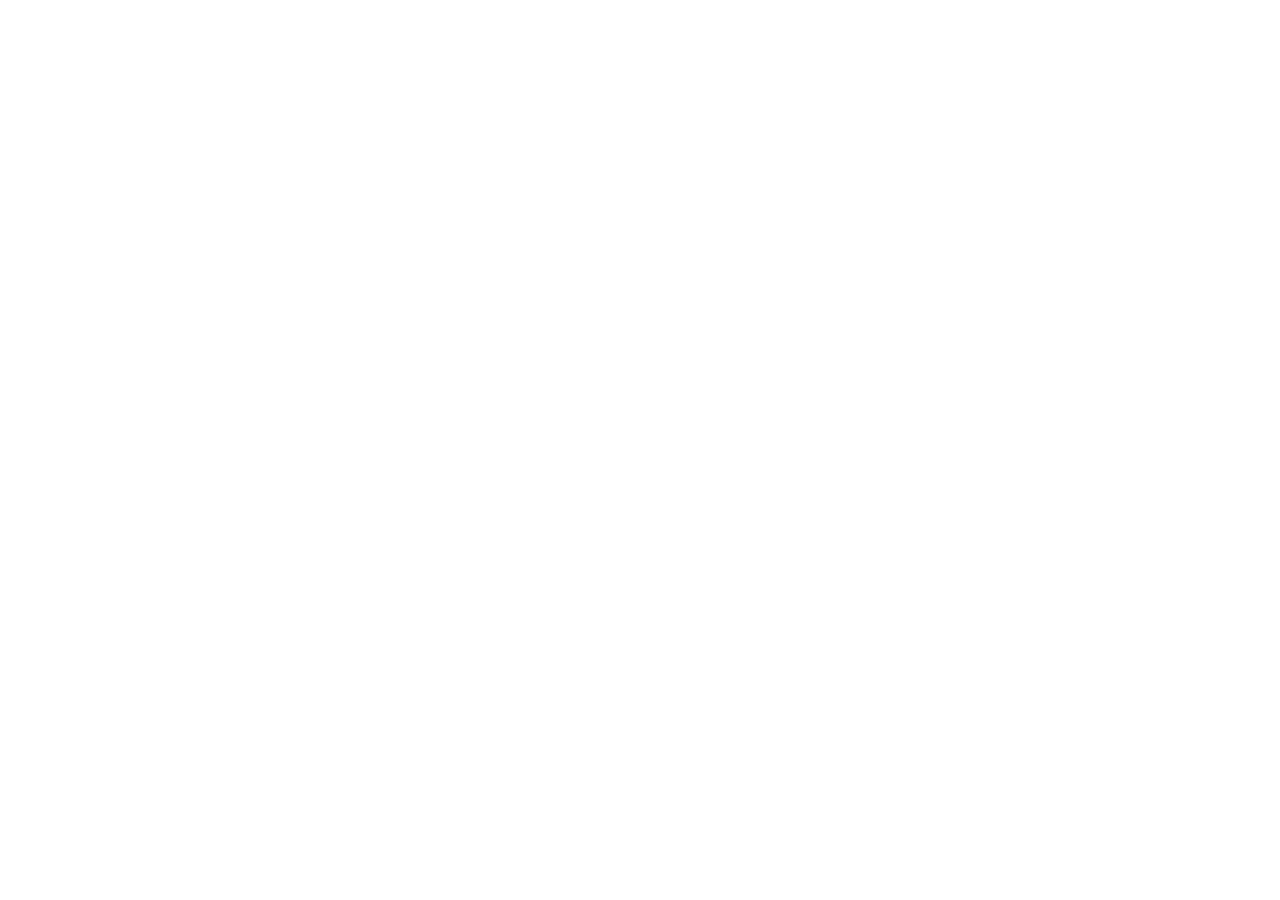
==== index.html @ 8d6c5e35 "Iniciando o projeto social" ====
<!DOCTYPE html>
<html lang="pt-br">
<head>
    <meta charset="UTF-8">
    <meta name="viewport" content="width=device-width, initial-scale=1.0">
    <link rel="shortcut icon" href="favicon.ico" type="image/x-icon">
    <title>Projeto Redes Sociais</title>
</head>
<body>
    
</body>
</html>
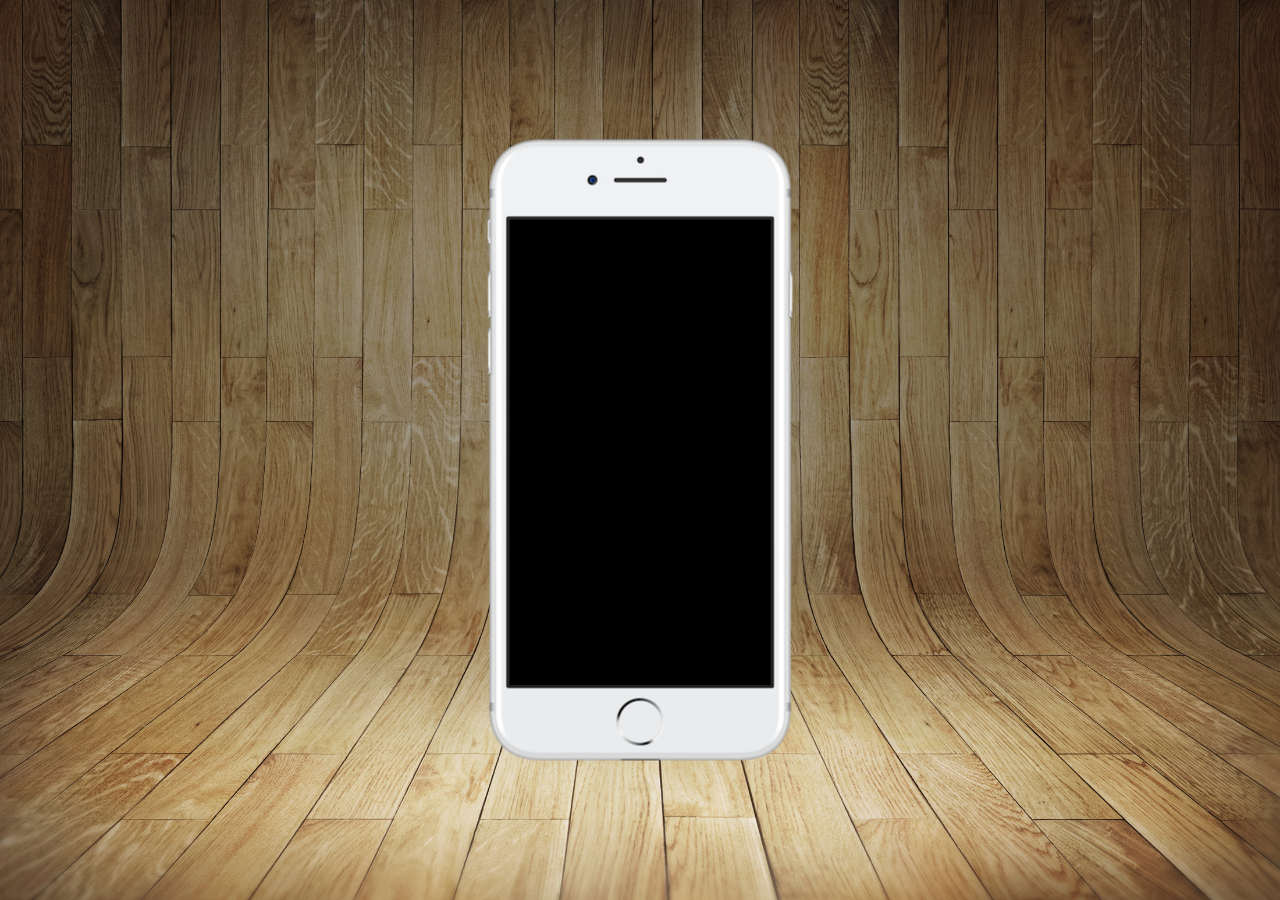
==== commit cd4c25c3: "Início da estilização do projeto" ====
--- a/index.html
+++ b/index.html
@@ -5,8 +5,22 @@
     <meta name="viewport" content="width=device-width, initial-scale=1.0">
     <link rel="shortcut icon" href="favicon.ico" type="image/x-icon">
     <title>Projeto Redes Sociais</title>
+    <link rel="stylesheet" href="estilos/style.css">
 </head>
 <body>
-    
+    <header>
+
+    </header>
+    <main>
+        <section id="telefone"> 
+
+        </section>
+
+        <section id="sociais">
+
+        </section>
+
+    </main>
+
 </body>
 </html>
--- a/estilos/style.css
+++ b/estilos/style.css
@@ -0,0 +1,39 @@
+@charset "UTF-8";
+
+*{
+    margin: 0px;
+    padding: 0px;
+    font-family: Arial, Helvetica, sans-serif;
+}
+
+html{
+    height: 100vh;
+    width: 100vw;
+    background-color: black;
+
+}
+
+body{
+    background: url(../imagens/fundo-madeira.jpg) no-repeat top center;
+    background-size: cover; /* Para cobrir toda a tela */
+    background-attachment: fixed; /* Para fixar o fundo na tela */
+
+}
+
+main{
+    height: 100vh;
+    position: relative; /* Para centralizar o telefone na tela */
+    
+}
+
+section#telefone{
+    position: absolute; /* Para centralizar o telefone na tela */
+    top: 50%;
+    left: 50%;
+    transform: translate(-50%, -50%); /* Para centralizar o telefone na tela */
+
+    width: 311px;
+    height: 627px;
+    background: url(../imagens/frame-iphone.png) no-repeat;
+    
+}
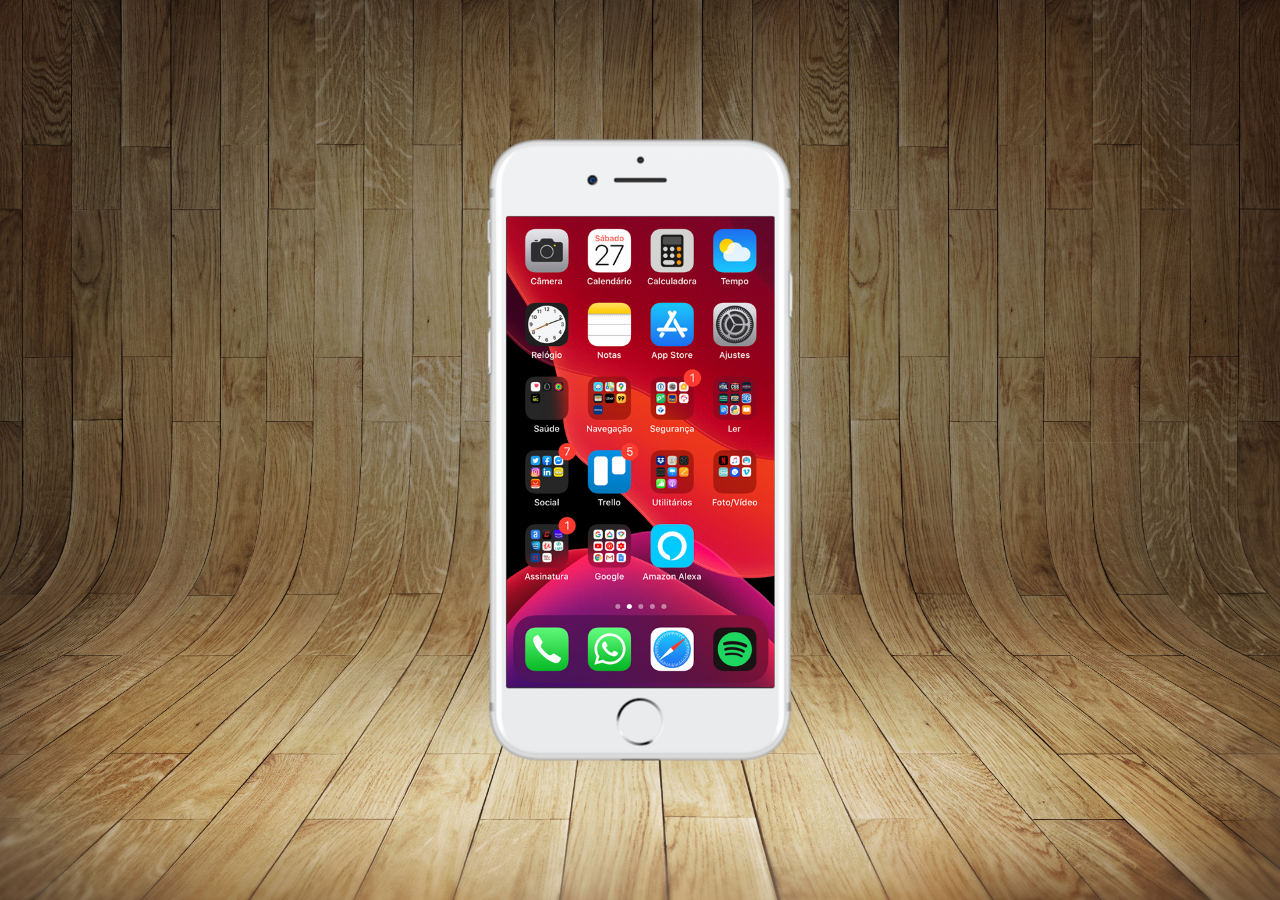
==== commit b401d0cf: "Tela home criada" ====
--- a/index.html
+++ b/index.html
@@ -13,6 +13,9 @@
     </header>
     <main>
         <section id="telefone"> 
+            <iframe src="home.html" frameborder="0" id="tela" name="tela">
+                <p>Seu navegador não suporta iframes.</p>
+            </iframe>
 
         </section>
 
--- a/estilos/style.css
+++ b/estilos/style.css
@@ -35,5 +35,15 @@
     width: 311px;
     height: 627px;
     background: url(../imagens/frame-iphone.png) no-repeat;
+
+}
+
+iframe#tela{
+    position: relative;
+    top: 80px;
+    left: 22px;
+    width: 268px;
+    height: 471px;
     
+
 }
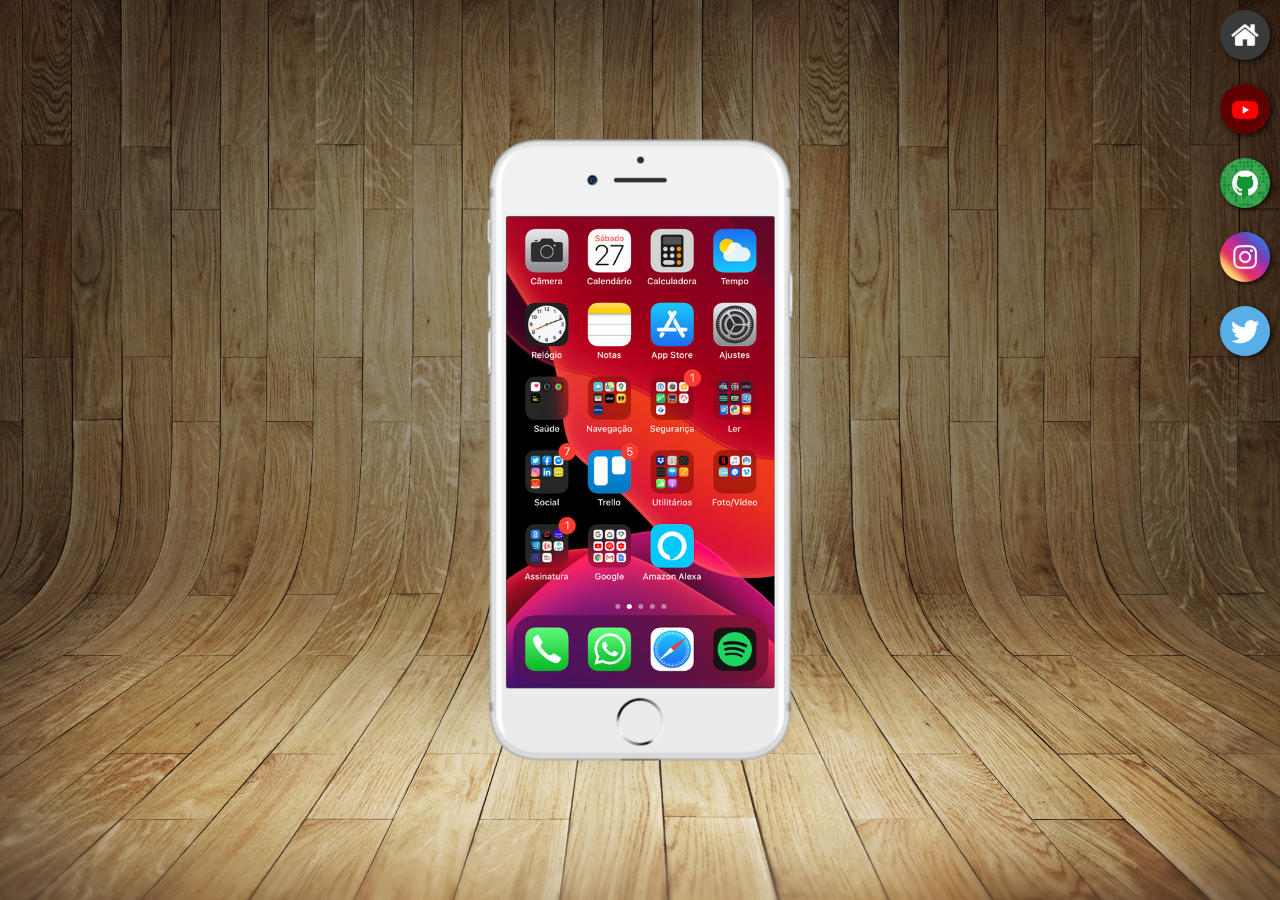
==== commit 1cc61a92: "Botões acrescentados" ====
--- a/index.html
+++ b/index.html
@@ -20,7 +20,11 @@
         </section>
 
         <section id="sociais">
-
+            <a href="home.html" target="tela"><img src="imagens/logo-home.jpg" alt="Home"></a> <br>
+            <a href="#" target="tela"><img src="imagens/logo-youtube.jpg" alt="Youtube"></a> <br>
+            <a href="#" target="tela"><img src="imagens/logo-github.jpg" alt="GitHub"></a> <br>
+            <a href="#" target="tela"><img src="imagens/logo-instagram.jpg" alt="Instagram"></a> <br>
+            <a href="#" target="tela"><img src="imagens/logo-twitter.jpg" alt="Twitter"></a>
         </section>
 
     </main>
--- a/estilos/style.css
+++ b/estilos/style.css
@@ -46,4 +46,26 @@
     height: 471px;
     
 
+}
+
+section#sociais{
+    text-align: right;
+}
+
+section#sociais img{
+    width: 50px;
+    height: 50px;
+    margin: 10px;
+    border-radius: 50%;
+    box-shadow: 2px 2px 5px #000000bd;
+    box-sizing: border-box; /* Para incluir a borda no tamanho total do elemento */
+    
+
+}
+
+section#sociais img:hover{
+    border: 2px solid rgba(255, 255, 255, 0.609);
+    transform: translate(-3px, -3px); /* Para dar um efeito de movimento ao passar o mouse */
+    transition: transform 0.2s; /* Para dar um efeito de transição ao passar o mouse */
+    box-shadow: 5px 5px 10px black; /* Para dar um efeito de sombra ao passar o mouse */
 }
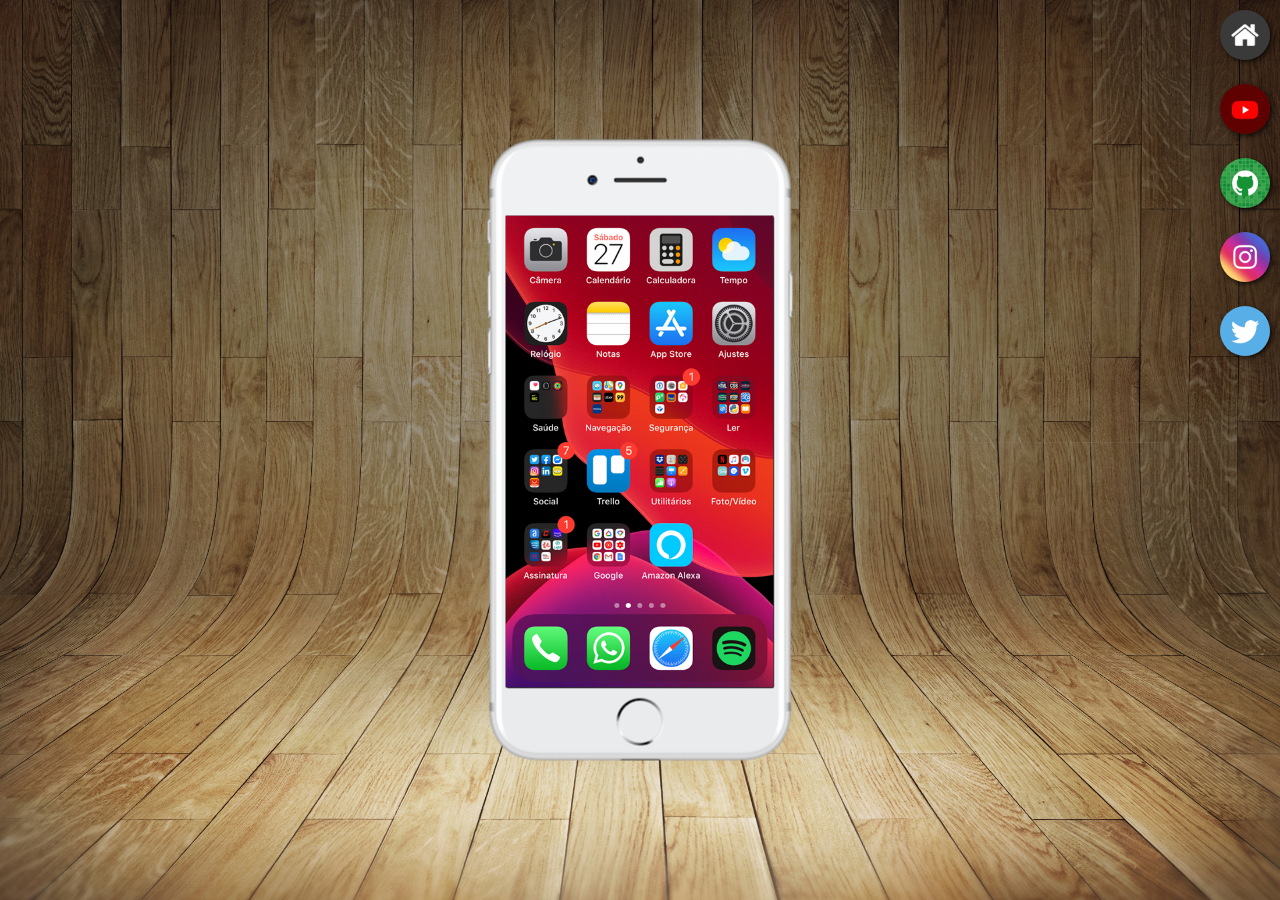
==== commit caf7ada9: "Projeto Social finalizado" ====
--- a/index.html
+++ b/index.html
@@ -21,10 +21,10 @@
 
         <section id="sociais">
             <a href="home.html" target="tela"><img src="imagens/logo-home.jpg" alt="Home"></a> <br>
-            <a href="#" target="tela"><img src="imagens/logo-youtube.jpg" alt="Youtube"></a> <br>
-            <a href="#" target="tela"><img src="imagens/logo-github.jpg" alt="GitHub"></a> <br>
-            <a href="#" target="tela"><img src="imagens/logo-instagram.jpg" alt="Instagram"></a> <br>
-            <a href="#" target="tela"><img src="imagens/logo-twitter.jpg" alt="Twitter"></a>
+            <a href="youtube.html" target="tela"><img src="imagens/logo-youtube.jpg" alt="Youtube"></a> <br>
+            <a href="github.html" target="tela"><img src="imagens/logo-github.jpg" alt="GitHub"></a> <br>
+            <a href="instagram.html" target="tela"><img src="imagens/logo-instagram.jpg" alt="Instagram"></a> <br>
+            <a href="twitter.html" target="tela"><img src="imagens/logo-twitter.jpg" alt="Twitter"></a>
         </section>
 
     </main>
--- a/estilos/style.css
+++ b/estilos/style.css
@@ -40,10 +40,10 @@
 
 iframe#tela{
     position: relative;
-    top: 80px;
-    left: 22px;
+    top: 79px;
+    left: 21px;
     width: 268px;
-    height: 471px;
+    height: 472px;
     
 
 }
